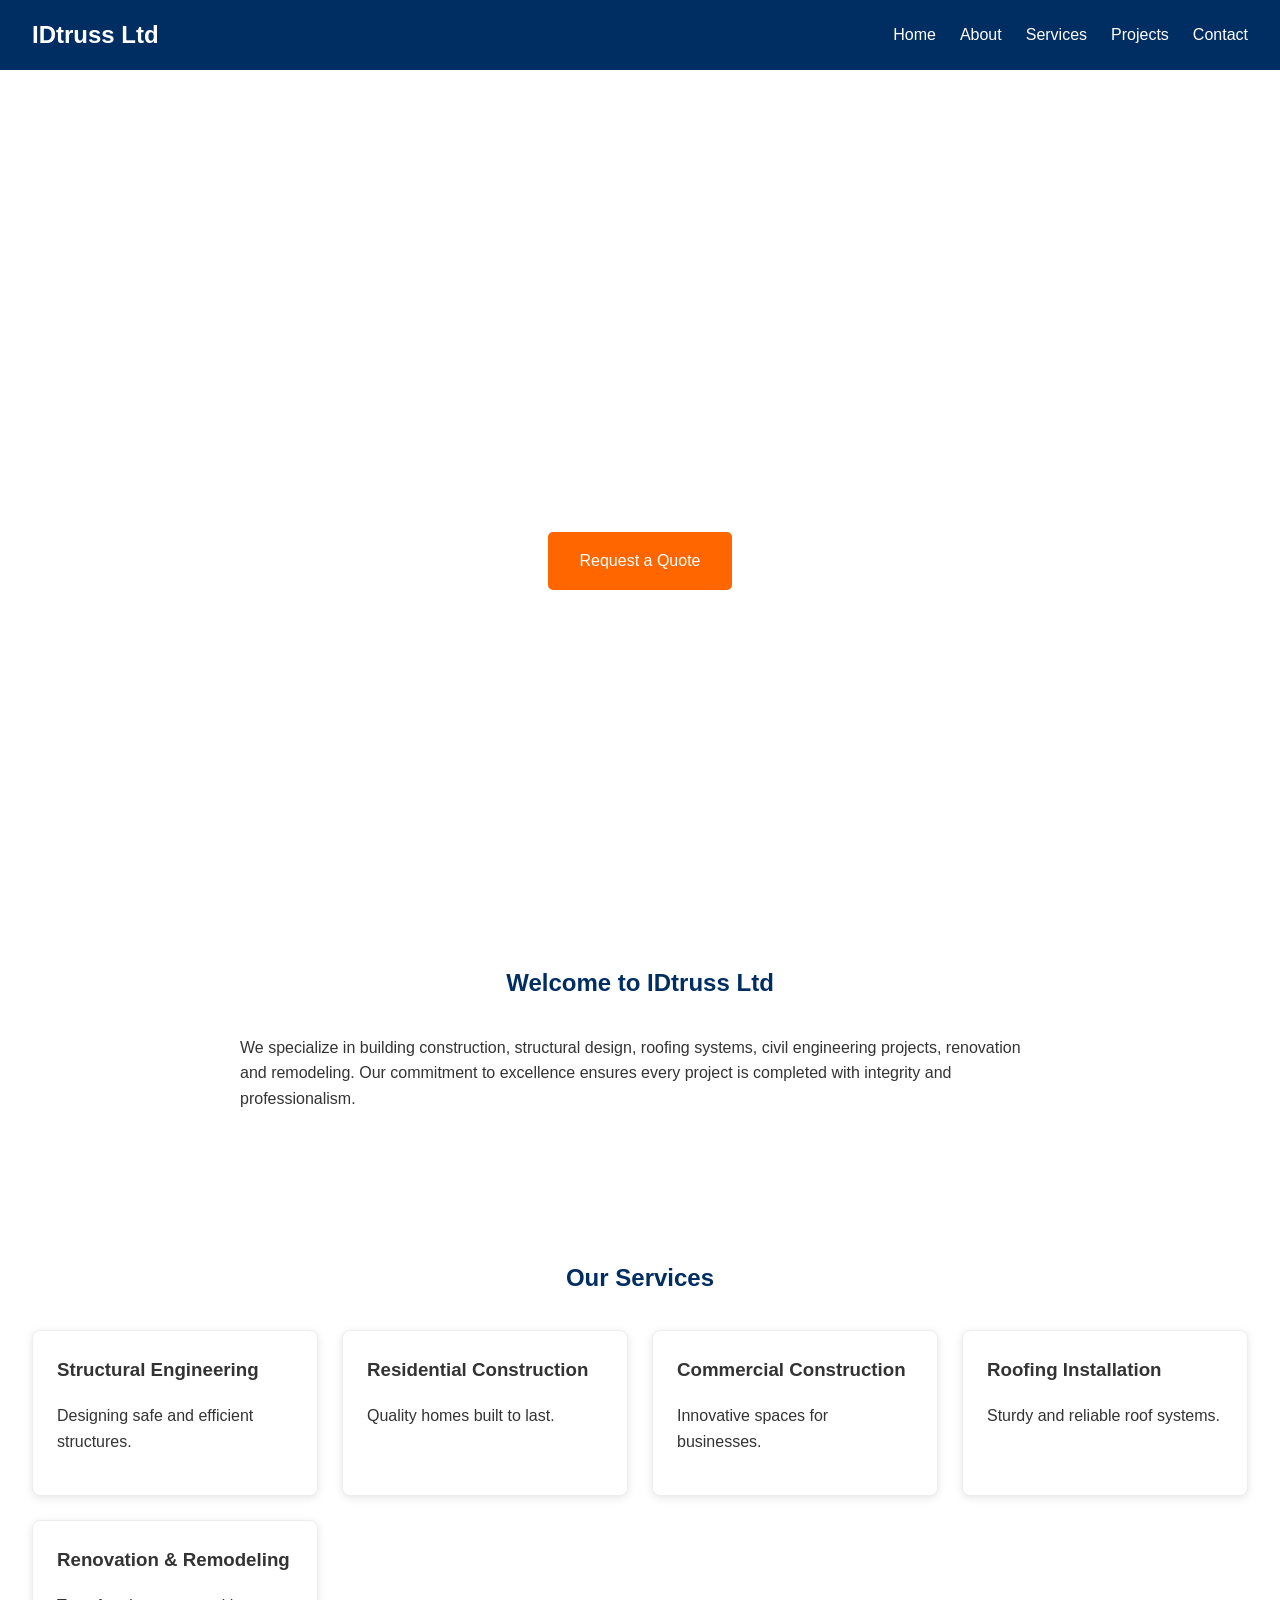
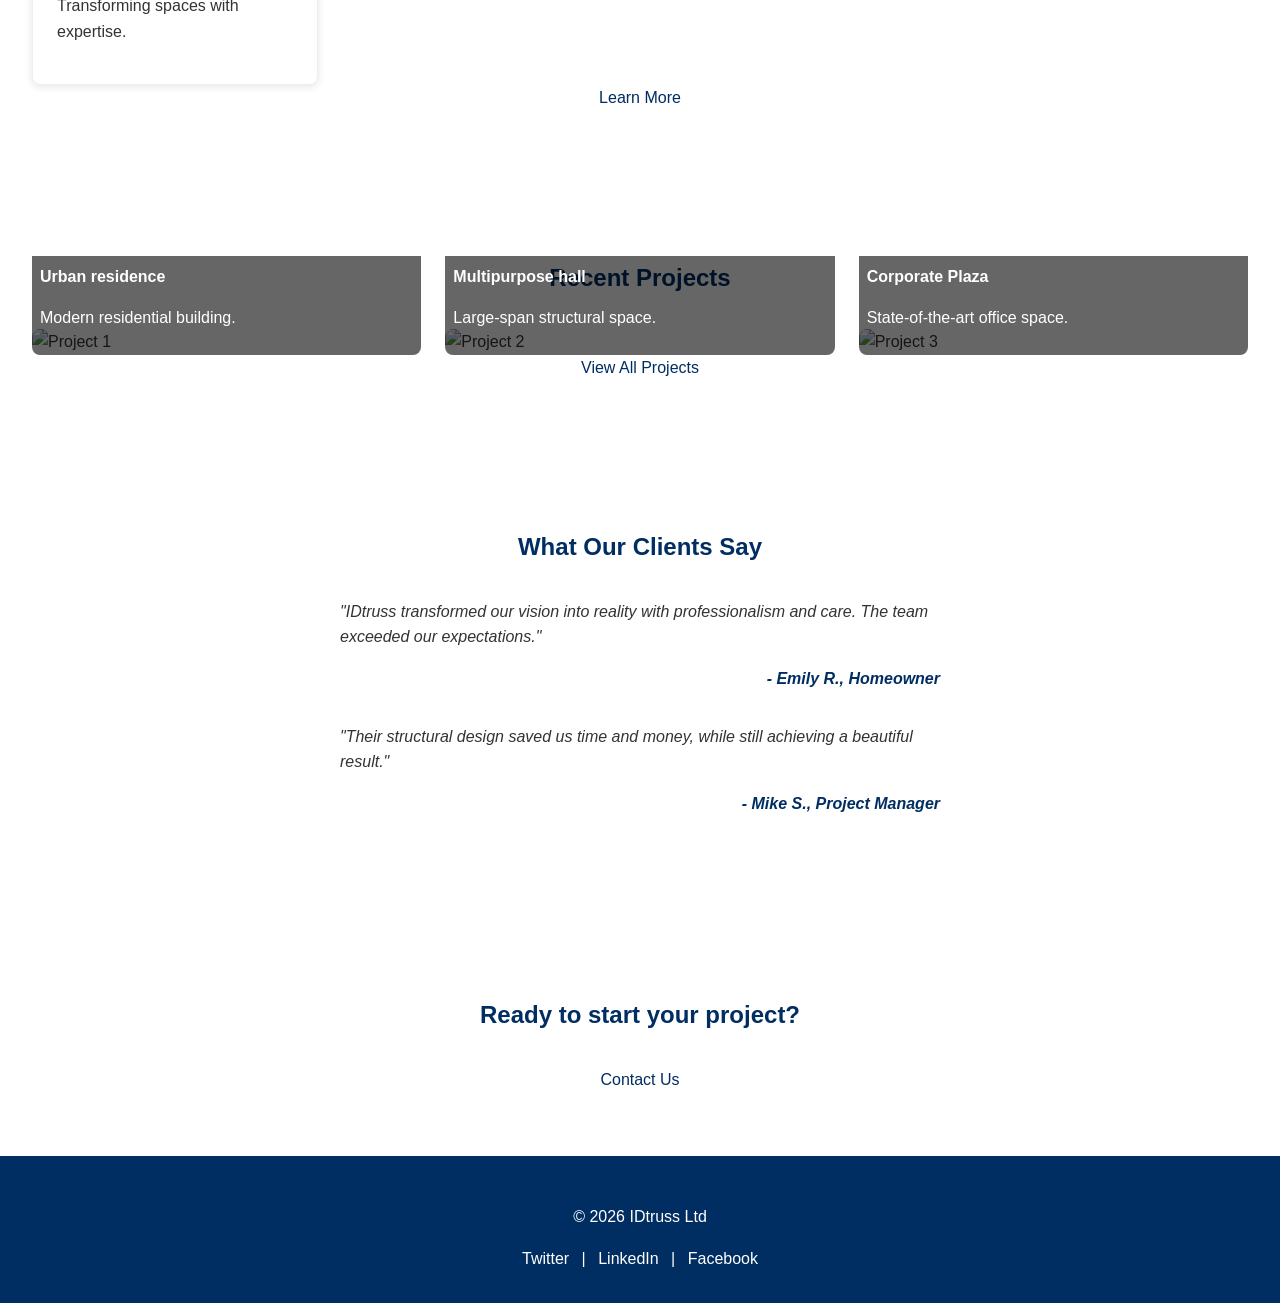
==== index.html @ 3cd074f8 "Add files via upload" ====
<!DOCTYPE html>
<html lang="en">
<head>
  <meta charset="UTF-8">
  <meta name="viewport" content="width=device-width, initial-scale=1.0">
  <title>IDtruss Ltd</title>
  <link rel="stylesheet" href="style.css">
</head>
<body>
  <header class="navbar">
    <div class="logo">IDtruss Ltd</div>
    <nav class="nav-links">
      <a href="index.html">Home</a>
      <a href="about.html">About</a>
      <a href="services.html">Services</a>
      <a href="projects.html">Projects</a>
      <a href="contact.html">Contact</a>
    </nav>
    <div class="nav-toggle">&#9776;</div>
  </header>

  <section class="hero">
    <div class="hero-content">
      <h1>Building the Future with Strength and Precision</h1>
      <p>At IDtruss Ltd, we deliver world-class construction and engineering solutions.</p>
      <a href="contact.html" class="btn">Request a Quote</a>
    </div>
  </section>

  <section class="intro">
    <h2>Welcome to IDtruss Ltd</h2>
    <p>We specialize in building construction, structural design, roofing systems, civil engineering projects, renovation and remodeling. Our commitment to excellence ensures every project is completed with integrity and professionalism.</p>
  </section>

  <section class="services-preview">
    <h2>Our Services</h2>
    <div class="cards">
      <div class="card">
        <h3>Structural Engineering</h3>
        <p>Designing safe and efficient structures.</p>
      </div>
      <div class="card">
        <h3>Residential Construction</h3>
        <p>Quality homes built to last.</p>
      </div>
      <div class="card">
        <h3>Commercial Construction</h3>
        <p>Innovative spaces for businesses.</p>
      </div>
      <div class="card">
        <h3>Roofing Installation</h3>
        <p>Sturdy and reliable roof systems.</p>
      </div>
      <div class="card">
        <h3>Renovation & Remodeling</h3>
        <p>Transforming spaces with expertise.</p>
      </div>
    </div>
    <div class="text-center">
      <a href="services.html" class="btn">Learn More</a>
    </div>
  </section>

  <section class="projects-preview">
    <h2>Recent Projects</h2>
    <div class="project-grid">
      <div class="project-item">
        <img src="IMG_3360.JPG" alt="Project 1">
        <div class="overlay">
          <strong>Urban residence</strong>
          <p>Modern residential building.</p>
        </div>
      </div>
      <div class="project-item">
        <img src="IMG_1916.jpg" alt="Project 2">
        <div class="overlay">
          <strong>Multipurpose hall</strong>
          <p>Large-span structural space.</p>
        </div>
      </div>
      <div class="project-item">
        <img src="IMG_5732.jpg" alt="Project 3">
        <div class="overlay">
          <strong>Corporate Plaza</strong>
          <p>State-of-the-art office space.</p>
        </div>
      </div>
    </div>
    <div class="text-center">
      <a href="projects.html" class="btn">View All Projects</a>
    </div>
  </section>

  <section class="testimonials">
    <h2>What Our Clients Say</h2>
    <div class="testimonial">
      <p>"IDtruss transformed our vision into reality with professionalism and care. The team exceeded our expectations."</p>
      <span>- Emily R., Homeowner</span>
    </div>
    <div class="testimonial">
      <p>"Their structural design saved us time and money, while still achieving a beautiful result."</p>
      <span>- Mike S., Project Manager</span>
    </div>
  </section>

  <section class="contact-cta">
    <h2>Ready to start your project?</h2>
    <a href="contact.html" class="btn">Contact Us</a>
  </section>

  <footer class="footer">
    <div class="footer-content">
      <p>&copy; 2026 IDtruss Ltd</p>
      <div class="social">
        <a href="#">Twitter</a> |
        <a href="#">LinkedIn</a> |
        <a href="#">Facebook</a>
      </div>
    </div>
  </footer>

  <script src="script.js"></script>
</body>
</html>
---- style.css ----
/* global colors and typography */
:root {
  --primary: #002d62; /* dark blue */
  --accent: #ff6600; /* orange */
  --light: #ffffff;
  --dark-text: #333;
}

* {
  box-sizing: border-box;
}

body {
  margin: 0;
  padding: 0;
  font-family: 'Segoe UI', Tahoma, Geneva, Verdana, sans-serif;
  color: var(--dark-text);
  background-color: var(--light);
  line-height: 1.6;
}

a {
  color: var(--primary);
  text-decoration: none;
}
a:hover {
  text-decoration: underline;
}

/* navbar */
header.navbar {
  display: flex;
  justify-content: space-between;
  align-items: center;
  padding: 1rem 2rem;
  background-color: var(--primary);
  color: var(--light);
  position: sticky;
  top: 0;
  z-index: 1000;
}

header .logo {
  font-size: 1.5rem;
  font-weight: bold;
}

.nav-links {
  display: flex;
  gap: 1.5rem;
}

.nav-links a {
  color: var(--light);
  font-weight: 500;
}

.nav-toggle {
  display: none;
  font-size: 1.5rem;
  cursor: pointer;
}

/* hero section */
.hero {
  height: 90vh;
  background: url('IMG_1922.jpg') center/cover no-repeat;
  display: flex;
  align-items: center;
  justify-content: center;
  text-align: center;
  color: var(--light);
  padding: 0 1rem;
}

.hero-content h1 {
  font-size: 2.5rem;
  margin-bottom: 1rem;
}

.hero-content p {
  font-size: 1.2rem;
  margin-bottom: 1.5rem;
}

.hero .btn {
  padding: 1rem 2rem;
  background-color: var(--accent);
  color: var(--light);
  border-radius: 5px;
  transition: background 0.3s ease;
}

.hero .btn:hover {
  background-color: #e65a00; /* slightly darker orange */
}

/* sections */
section {
  padding: 4rem 2rem;
}

section h2 {
  text-align: center;
  margin-bottom: 2rem;
  color: var(--primary);
}

/* intro */
.intro p {
  max-width: 800px;
  margin: 0 auto;
}

/* services preview */
.cards {
  display: grid;
  grid-template-columns: repeat(auto-fit, minmax(240px, 1fr));
  gap: 1.5rem;
}

.cards .card {
  background: var(--light);
  border: 1px solid #eee;
  border-radius: 8px;
  padding: 1.5rem;
  box-shadow: 0 2px 8px rgba(0,0,0,0.1);
}

.cards .card h3 {
  margin-top: 0;
}

/* projects preview */
.project-grid {
  display: grid;
  grid-template-columns: repeat(auto-fit, minmax(240px, 1fr));
  gap: 1.5rem;
}

.project-item {
  position: relative;
}

.project-item img {
  width: 100%;
  border-radius: 8px;
}

.project-item .overlay {
  position: absolute;
  bottom: 0;
  left: 0;
  width: 100%;
  background: rgba(0,0,0,0.6);
  color: var(--light);
  padding: 0.5rem;
  border-radius: 0 0 8px 8px;
}

/* testimonials */
.testimonial {
  max-width: 600px;
  margin: 0 auto 2rem;
  font-style: italic;
}

.testimonial span {
  display: block;
  text-align: right;
  margin-top: 0.5rem;
  font-weight: bold;
  color: var(--primary);
}

/* contact CTA */
.contact-cta {
  text-align: center;
}

/* footer */
.footer {
  background-color: var(--primary);
  color: var(--light);
  text-align: center;
  padding: 2rem 1rem;
}

.footer .social a {
  color: var(--light);
  margin: 0 0.5rem;
}

/* responsive */
@media (max-width: 768px) {
  .nav-links {
    display: none;
    flex-direction: column;
    background-color: var(--primary);
    position: absolute;
    top: 100%;
    right: 0;
    width: 200px;
    padding: 1rem;
  }

  .nav-links.active {
    display: flex;
  }

  .nav-toggle {
    display: block;
  }
}

/* contact page styles */
.contact-form {
  max-width: 800px;
  margin: 0 auto;
}

.contact-form form {
  display: flex;
  flex-direction: column;
  gap: 1rem;
}

.contact-form input,
.contact-form textarea {
  padding: 0.75rem;
  border: 1px solid #ccc;
  border-radius: 4px;
  width: 100%;
}

.contact-info {
  max-width: 600px;
  margin: 2rem auto;
  text-align: center;
}

.map {
  max-width: 800px;
  margin: 2rem auto;
}
/* utility button */
.btn {
  display: inline-block;
  text-decoration: none;
}

.text-center {
  text-align: center;
}
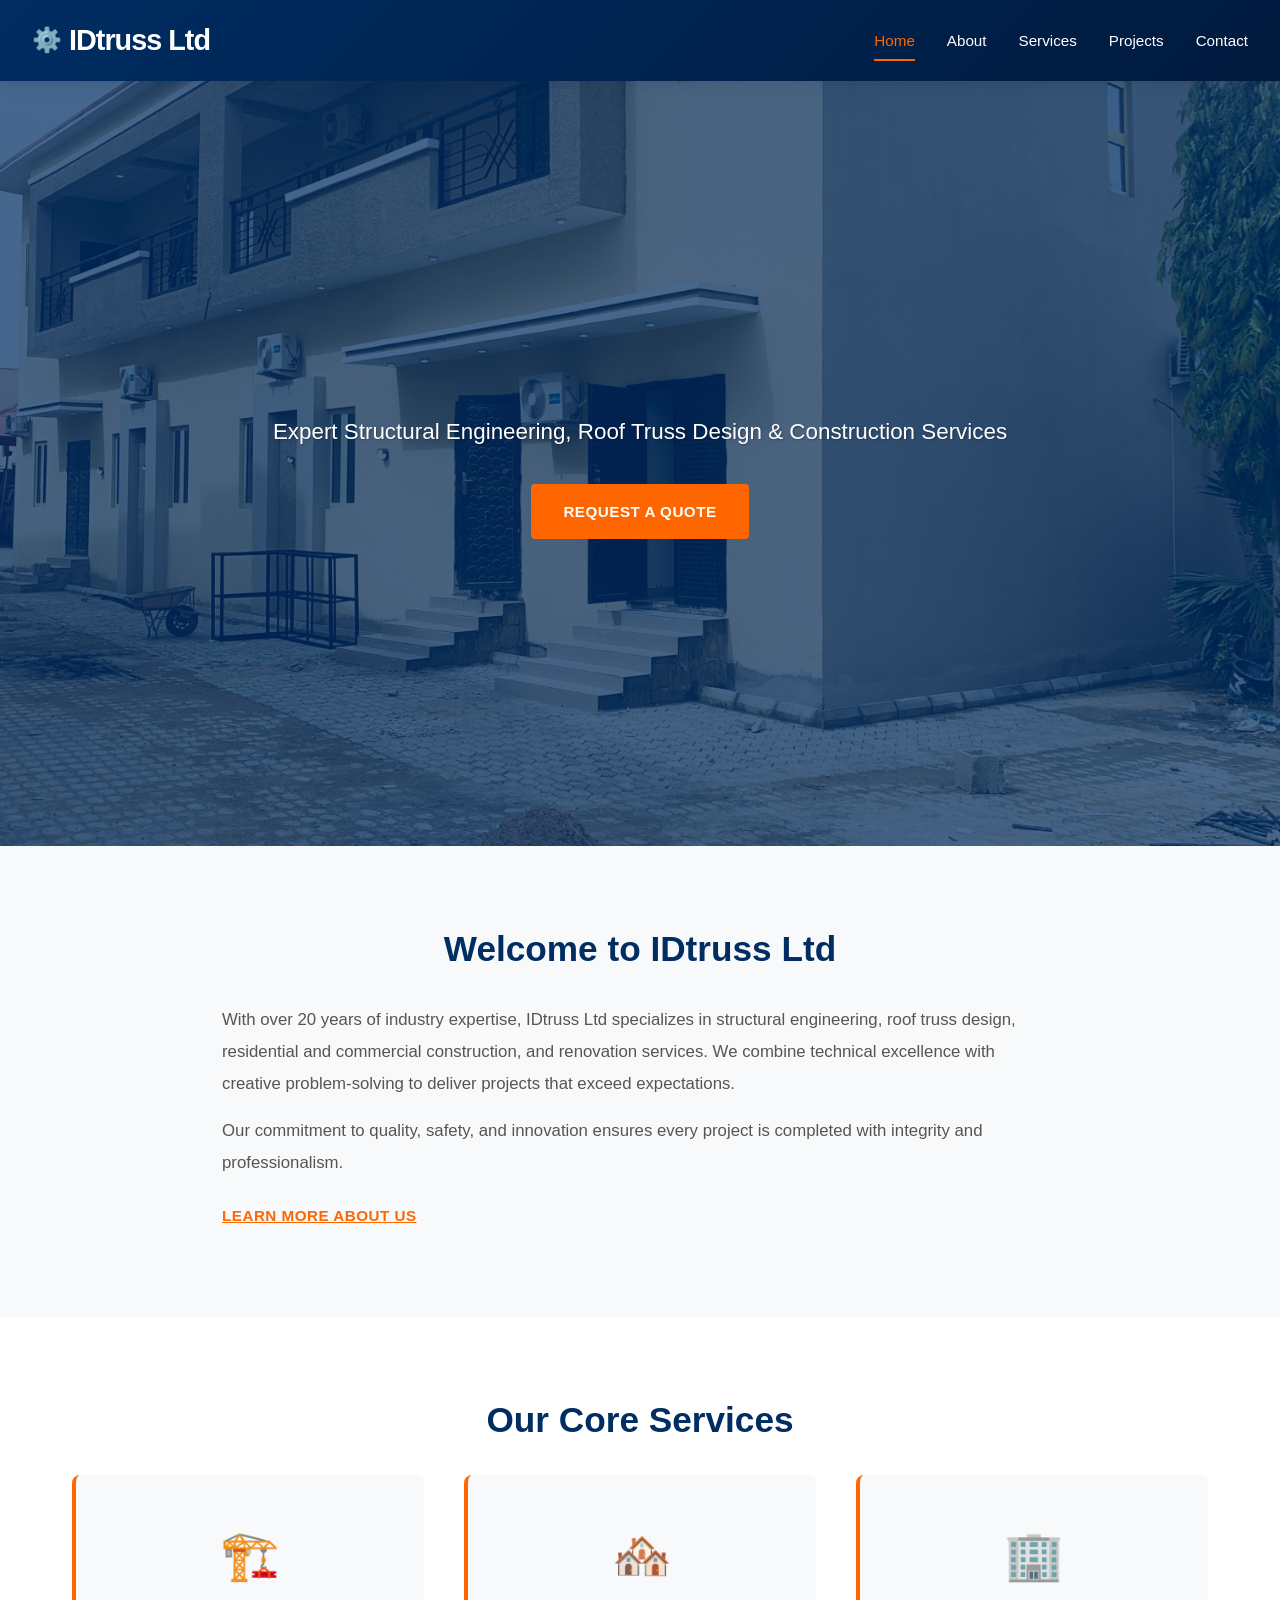
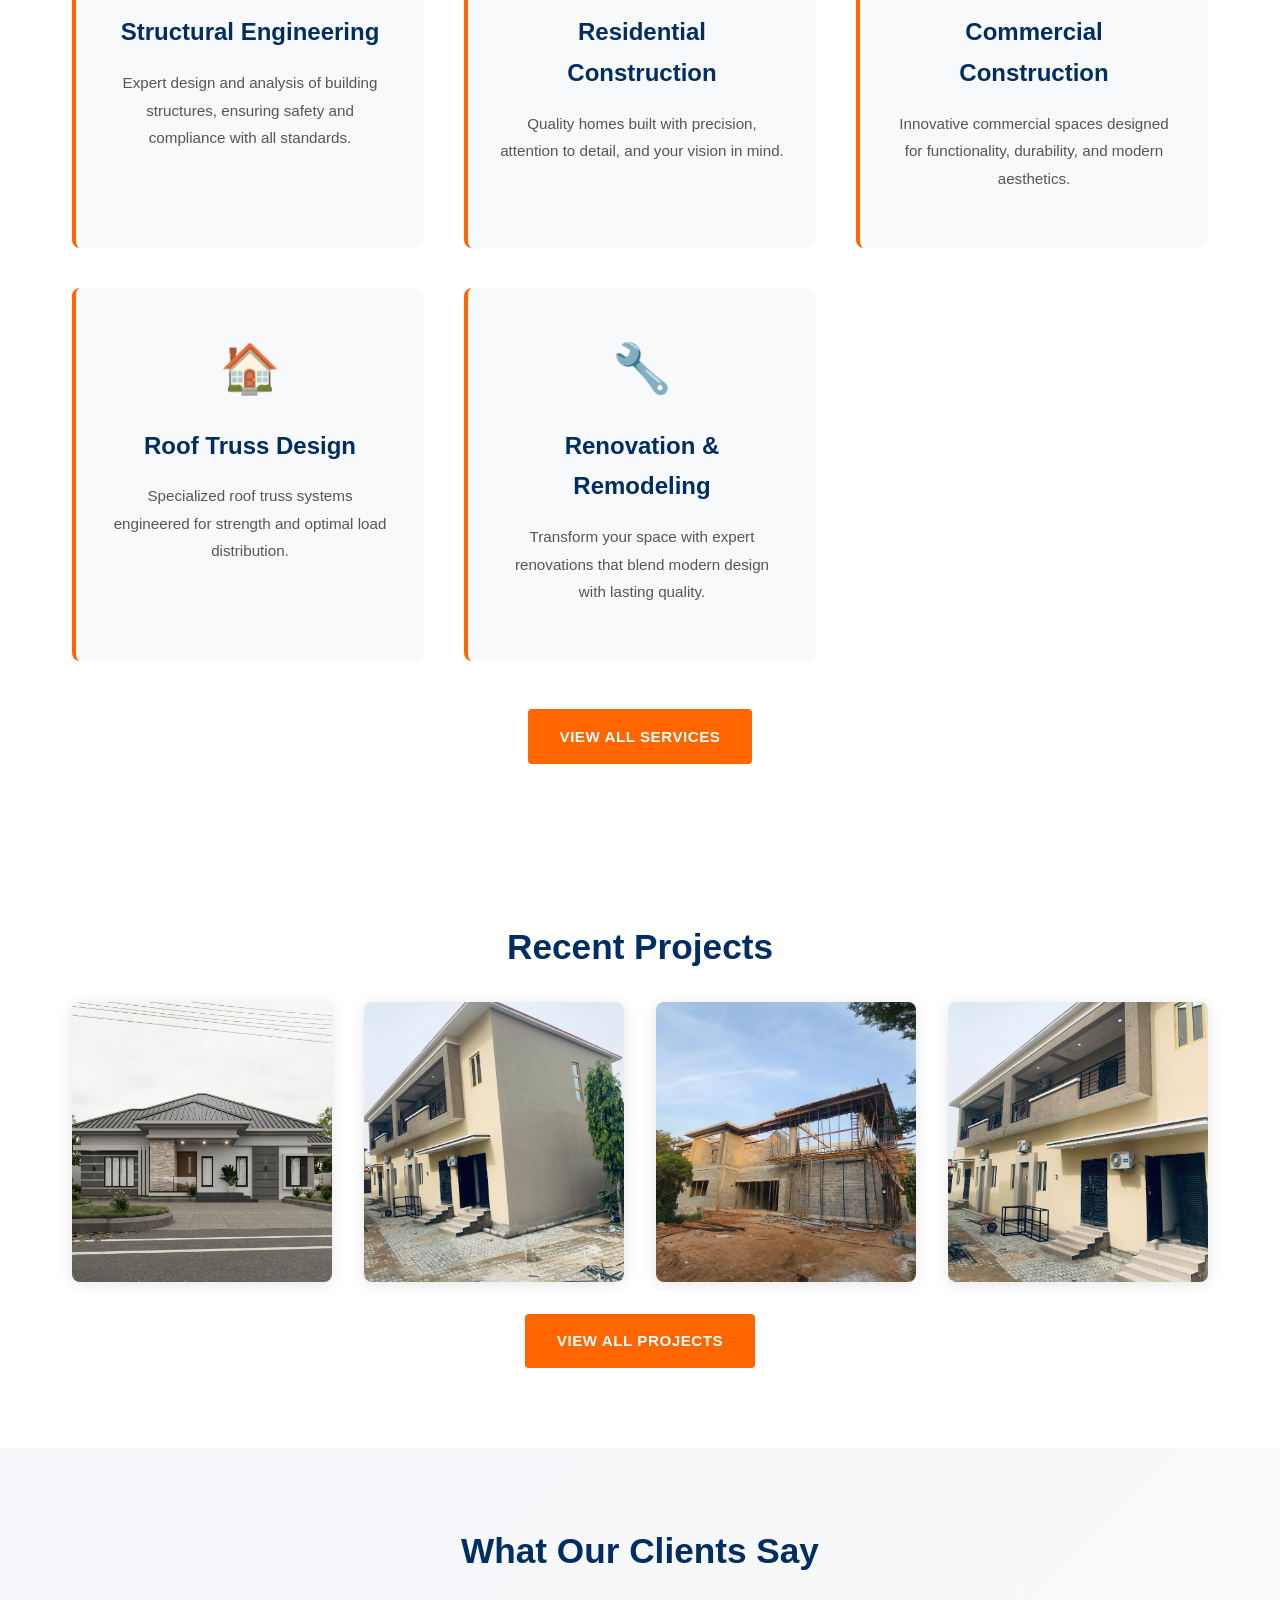
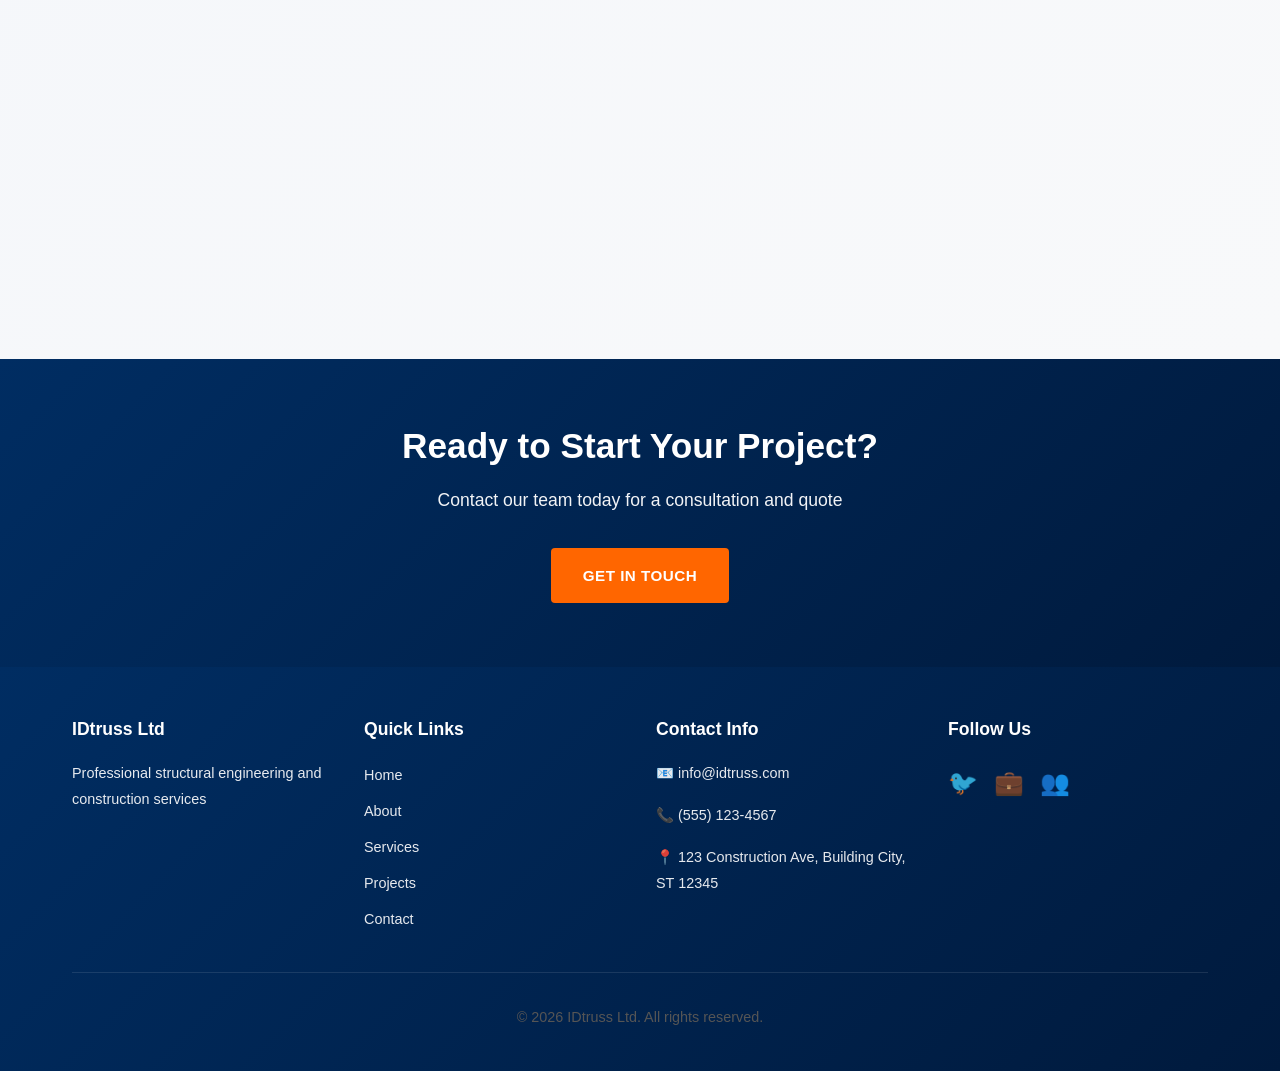
==== commit 6ab9bb5e: "Add files via upload" ====
--- a/index.html
+++ b/index.html
@@ -3,118 +3,196 @@
 <head>
   <meta charset="UTF-8">
   <meta name="viewport" content="width=device-width, initial-scale=1.0">
-  <title>IDtruss Ltd</title>
+  <meta name="description" content="IDtruss Ltd - Professional structural engineering, roof truss design, and construction services for residential and commercial projects.">
+  <meta name="keywords" content="structural engineering, roof truss design, construction, residential, commercial, renovation">
+  <meta name="author" content="IDtruss Ltd">
+  <meta property="og:title" content="IDtruss Ltd - Construction & Structural Engineering">
+  <meta property="og:description" content="Expert structural engineering and construction services for residential and commercial projects.">
+  <meta property="og:type" content="website">
+  <title>IDtruss Ltd | Structural Engineering & Construction Services</title>
   <link rel="stylesheet" href="style.css">
 </head>
 <body>
   <header class="navbar">
-    <div class="logo">IDtruss Ltd</div>
+    <div class="logo">
+      <span class="logo-icon">⚙️</span> IDtruss Ltd
+    </div>
     <nav class="nav-links">
-      <a href="index.html">Home</a>
+      <a href="index.html" class="active">Home</a>
       <a href="about.html">About</a>
       <a href="services.html">Services</a>
       <a href="projects.html">Projects</a>
       <a href="contact.html">Contact</a>
     </nav>
-    <div class="nav-toggle">&#9776;</div>
+    <div class="nav-toggle">☰</div>
   </header>
 
   <section class="hero">
+    <div class="hero-overlay"></div>
     <div class="hero-content">
-      <h1>Building the Future with Strength and Precision</h1>
-      <p>At IDtruss Ltd, we deliver world-class construction and engineering solutions.</p>
-      <a href="contact.html" class="btn">Request a Quote</a>
+      <h1>Building Strong Foundations for the Future</h1>
+      <p>Expert Structural Engineering, Roof Truss Design & Construction Services</p>
+      <a href="contact.html" class="btn btn-primary">Request a Quote</a>
     </div>
   </section>
 
   <section class="intro">
-    <h2>Welcome to IDtruss Ltd</h2>
-    <p>We specialize in building construction, structural design, roofing systems, civil engineering projects, renovation and remodeling. Our commitment to excellence ensures every project is completed with integrity and professionalism.</p>
+    <div class="container">
+      <div class="intro-content">
+        <h2>Welcome to IDtruss Ltd</h2>
+        <p>With over 20 years of industry expertise, IDtruss Ltd specializes in structural engineering, roof truss design, residential and commercial construction, and renovation services. We combine technical excellence with creative problem-solving to deliver projects that exceed expectations.</p>
+        <p>Our commitment to quality, safety, and innovation ensures every project is completed with integrity and professionalism.</p>
+        <a href="about.html" class="btn btn-secondary">Learn More About Us</a>
+      </div>
+    </div>
   </section>
 
   <section class="services-preview">
-    <h2>Our Services</h2>
-    <div class="cards">
-      <div class="card">
-        <h3>Structural Engineering</h3>
-        <p>Designing safe and efficient structures.</p>
-      </div>
-      <div class="card">
-        <h3>Residential Construction</h3>
-        <p>Quality homes built to last.</p>
-      </div>
-      <div class="card">
-        <h3>Commercial Construction</h3>
-        <p>Innovative spaces for businesses.</p>
-      </div>
-      <div class="card">
-        <h3>Roofing Installation</h3>
-        <p>Sturdy and reliable roof systems.</p>
-      </div>
-      <div class="card">
-        <h3>Renovation & Remodeling</h3>
-        <p>Transforming spaces with expertise.</p>
-      </div>
-    </div>
-    <div class="text-center">
-      <a href="services.html" class="btn">Learn More</a>
+    <div class="container">
+      <h2>Our Core Services</h2>
+      <div class="services-grid">
+        <div class="service-card">
+          <div class="service-icon">🏗️</div>
+          <h3>Structural Engineering</h3>
+          <p>Expert design and analysis of building structures, ensuring safety and compliance with all standards.</p>
+        </div>
+        <div class="service-card">
+          <div class="service-icon">🏘️</div>
+          <h3>Residential Construction</h3>
+          <p>Quality homes built with precision, attention to detail, and your vision in mind.</p>
+        </div>
+        <div class="service-card">
+          <div class="service-icon">🏢</div>
+          <h3>Commercial Construction</h3>
+          <p>Innovative commercial spaces designed for functionality, durability, and modern aesthetics.</p>
+        </div>
+        <div class="service-card">
+          <div class="service-icon">🏠</div>
+          <h3>Roof Truss Design</h3>
+          <p>Specialized roof truss systems engineered for strength and optimal load distribution.</p>
+        </div>
+        <div class="service-card">
+          <div class="service-icon">🔧</div>
+          <h3>Renovation & Remodeling</h3>
+          <p>Transform your space with expert renovations that blend modern design with lasting quality.</p>
+        </div>
+      </div>
+      <div class="text-center">
+        <a href="services.html" class="btn btn-primary">View All Services</a>
+      </div>
     </div>
   </section>
 
   <section class="projects-preview">
-    <h2>Recent Projects</h2>
-    <div class="project-grid">
-      <div class="project-item">
-        <img src="IMG_3360.JPG" alt="Project 1">
-        <div class="overlay">
-          <strong>Urban residence</strong>
-          <p>Modern residential building.</p>
-        </div>
-      </div>
-      <div class="project-item">
-        <img src="IMG_1916.jpg" alt="Project 2">
-        <div class="overlay">
-          <strong>Multipurpose hall</strong>
-          <p>Large-span structural space.</p>
-        </div>
-      </div>
-      <div class="project-item">
-        <img src="IMG_5732.jpg" alt="Project 3">
-        <div class="overlay">
-          <strong>Corporate Plaza</strong>
-          <p>State-of-the-art office space.</p>
-        </div>
-      </div>
-    </div>
-    <div class="text-center">
-      <a href="projects.html" class="btn">View All Projects</a>
+    <div class="container">
+      <h2>Recent Projects</h2>
+      <div class="project-grid">
+        <div class="project-item">
+          <img src="IMG_3360.JPG" alt="Urban Residential Construction Project">
+          <div class="project-overlay">
+            <h4>Urban Residence</h4>
+            <p>Modern residential building with sustainable design</p>
+          </div>
+        </div>
+        <div class="project-item">
+          <img src="IMG_1916.jpg" alt="Multipurpose Hall Structural Design">
+          <div class="project-overlay">
+            <h4>Multipurpose Hall</h4>
+            <p>Large-span structural space with advanced engineering</p>
+          </div>
+        </div>
+        <div class="project-item">
+          <img src="IMG_5732.jpg" alt="Corporate Plaza Commercial Construction">
+          <div class="project-overlay">
+            <h4>Corporate Plaza</h4>
+            <p>State-of-the-art office space for modern businesses</p>
+          </div>
+        </div>
+        <div class="project-item">
+          <img src="IMG_1917.jpg" alt="Residential Renovation Project">
+          <div class="project-overlay">
+            <h4>Home Renovation</h4>
+            <p>Complete renovation transforming a traditional home</p>
+          </div>
+        </div>
+      </div>
+      <div class="text-center">
+        <a href="projects.html" class="btn btn-primary">View All Projects</a>
+      </div>
     </div>
   </section>
 
   <section class="testimonials">
-    <h2>What Our Clients Say</h2>
-    <div class="testimonial">
-      <p>"IDtruss transformed our vision into reality with professionalism and care. The team exceeded our expectations."</p>
-      <span>- Emily R., Homeowner</span>
-    </div>
-    <div class="testimonial">
-      <p>"Their structural design saved us time and money, while still achieving a beautiful result."</p>
-      <span>- Mike S., Project Manager</span>
+    <div class="container">
+      <h2>What Our Clients Say</h2>
+      <div class="testimonials-grid">
+        <div class="testimonial-card">
+          <p>"IDtruss transformed our vision into reality with professionalism and care. The team exceeded our expectations on every front."</p>
+          <div class="testimonial-author">
+            <strong>Emily R.</strong>
+            <span>Homeowner</span>
+          </div>
+        </div>
+        <div class="testimonial-card">
+          <p>"Their structural design expertise saved us significant time and money, while achieving a beautiful and functional result."</p>
+          <div class="testimonial-author">
+            <strong>Mike S.</strong>
+            <span>Project Manager</span>
+          </div>
+        </div>
+        <div class="testimonial-card">
+          <p>"Outstanding craftsmanship and attention to detail. IDtruss Ltd delivered exactly what we envisioned and more."</p>
+          <div class="testimonial-author">
+            <strong>Sarah J.</strong>
+            <span>Commercial Developer</span>
+          </div>
+        </div>
+      </div>
     </div>
   </section>
 
   <section class="contact-cta">
-    <h2>Ready to start your project?</h2>
-    <a href="contact.html" class="btn">Contact Us</a>
+    <div class="container">
+      <h2>Ready to Start Your Project?</h2>
+      <p>Contact our team today for a consultation and quote</p>
+      <a href="contact.html" class="btn btn-primary">Get in Touch</a>
+    </div>
   </section>
 
   <footer class="footer">
-    <div class="footer-content">
-      <p>&copy; 2026 IDtruss Ltd</p>
-      <div class="social">
-        <a href="#">Twitter</a> |
-        <a href="#">LinkedIn</a> |
-        <a href="#">Facebook</a>
+    <div class="container">
+      <div class="footer-content">
+        <div class="footer-section">
+          <h4>IDtruss Ltd</h4>
+          <p>Professional structural engineering and construction services</p>
+        </div>
+        <div class="footer-section">
+          <h4>Quick Links</h4>
+          <ul>
+            <li><a href="index.html">Home</a></li>
+            <li><a href="about.html">About</a></li>
+            <li><a href="services.html">Services</a></li>
+            <li><a href="projects.html">Projects</a></li>
+            <li><a href="contact.html">Contact</a></li>
+          </ul>
+        </div>
+        <div class="footer-section">
+          <h4>Contact Info</h4>
+          <p>📧 info@idtruss.com</p>
+          <p>📞 (555) 123-4567</p>
+          <p>📍 123 Construction Ave, Building City, ST 12345</p>
+        </div>
+        <div class="footer-section">
+          <h4>Follow Us</h4>
+          <div class="social-links">
+            <a href="#" title="Twitter">🐦</a>
+            <a href="#" title="LinkedIn">💼</a>
+            <a href="#" title="Facebook">👥</a>
+          </div>
+        </div>
+      </div>
+      <div class="footer-bottom">
+        <p>&copy; 2026 IDtruss Ltd. All rights reserved.</p>
       </div>
     </div>
   </footer>
--- a/style.css
+++ b/style.css
@@ -1,254 +1,1600 @@
-/* global colors and typography */
+/* ============================================
+   IDtruss Ltd - Professional Construction Website
+   Color Palette: Dark Blue #002d62, White, Orange #ff6600
+   ============================================ */
+
+/* Global Variables */
 :root {
-  --primary: #002d62; /* dark blue */
-  --accent: #ff6600; /* orange */
+  --primary: #002d62;        /* Dark Blue */
+  --primary-dark: #001a3d;   /* Darker Blue */
+  --accent: #ff6600;         /* Orange */
+  --accent-dark: #e65a00;    /* Darker Orange */
   --light: #ffffff;
-  --dark-text: #333;
-}
+  --light-gray: #f8f9fa;
+  --medium-gray: #e9ecef;
+  --dark-text: #1a1a1a;
+  --secondary-text: #555555;
+  --border-color: #ddd;
+  --shadow: 0 2px 15px rgba(0, 0, 0, 0.1);
+  --shadow-lg: 0 10px 40px rgba(0, 0, 0, 0.15);
+  --transition: all 0.3s ease;
+}
+
+/* ============================================
+   RESET & BASE STYLES
+   ============================================ */
 
 * {
   box-sizing: border-box;
-}
-
-body {
   margin: 0;
   padding: 0;
-  font-family: 'Segoe UI', Tahoma, Geneva, Verdana, sans-serif;
+}
+
+html {
+  scroll-behavior: smooth;
+}
+
+body {
+  font-family: 'Segoe UI', -apple-system, BlinkMacSystemFont, 'Helvetica Neue', sans-serif;
   color: var(--dark-text);
   background-color: var(--light);
-  line-height: 1.6;
+  line-height: 1.7;
+  font-size: 16px;
+}
+
+/* Typography */
+h1 {
+  font-size: 3rem;
+  font-weight: 700;
+  line-height: 1.2;
+  margin-bottom: 1.5rem;
+  color: var(--primary);
+}
+
+h2 {
+  font-size: 2.2rem;
+  font-weight: 700;
+  line-height: 1.3;
+  margin-bottom: 2rem;
+  color: var(--primary);
+  text-align: center;
+}
+
+h3 {
+  font-size: 1.5rem;
+  font-weight: 600;
+  margin-bottom: 1rem;
+  color: var(--primary);
+}
+
+h4 {
+  font-size: 1.1rem;
+  font-weight: 600;
+  margin-bottom: 0.75rem;
+  color: var(--primary);
+}
+
+p {
+  margin-bottom: 1rem;
+  color: var(--secondary-text);
+  line-height: 1.8;
 }
 
 a {
-  color: var(--primary);
+  color: var(--accent);
   text-decoration: none;
-}
+  transition: var(--transition);
+}
+
 a:hover {
-  text-decoration: underline;
-}
-
-/* navbar */
+  color: var(--accent-dark);
+}
+
+img {
+  max-width: 100%;
+  height: auto;
+  display: block;
+}
+
+/* Container */
+.container {
+  max-width: 1200px;
+  margin: 0 auto;
+  padding: 0 2rem;
+  width: 100%;
+}
+
+/* ============================================
+   HEADER & NAVIGATION
+   ============================================ */
+
 header.navbar {
   display: flex;
   justify-content: space-between;
   align-items: center;
   padding: 1rem 2rem;
-  background-color: var(--primary);
+  background: linear-gradient(135deg, var(--primary) 0%, var(--primary-dark) 100%);
   color: var(--light);
   position: sticky;
   top: 0;
   z-index: 1000;
+  box-shadow: var(--shadow);
 }
 
 header .logo {
+  font-size: 1.8rem;
+  font-weight: 800;
+  letter-spacing: -1px;
+  display: flex;
+  align-items: center;
+  gap: 0.5rem;
+  color: var(--light);
+}
+
+.logo-icon {
   font-size: 1.5rem;
-  font-weight: bold;
-}
-
+}
+
+/* Navigation Links */
 .nav-links {
   display: flex;
-  gap: 1.5rem;
+  gap: 2rem;
+  align-items: center;
+  list-style: none;
 }
 
 .nav-links a {
   color: var(--light);
   font-weight: 500;
-}
-
+  font-size: 0.95rem;
+  position: relative;
+  padding: 0.5rem 0;
+  transition: color 0.3s ease;
+}
+
+.nav-links a:hover,
+.nav-links a.active {
+  color: var(--accent);
+}
+
+.nav-links a::after {
+  content: '';
+  position: absolute;
+  bottom: 0;
+  left: 0;
+  width: 0;
+  height: 2px;
+  background-color: var(--accent);
+  transition: width 0.3s ease;
+}
+
+.nav-links a:hover::after,
+.nav-links a.active::after {
+  width: 100%;
+}
+
+/* Mobile Menu Toggle */
 .nav-toggle {
   display: none;
+  background: none;
+  border: none;
+  color: var(--light);
   font-size: 1.5rem;
   cursor: pointer;
-}
-
-/* hero section */
+  padding: 0.5rem;
+  transition: var(--transition);
+}
+
+.nav-toggle:hover {
+  color: var(--accent);
+}
+
+/* ============================================
+   HERO SECTION
+   ============================================ */
+
 .hero {
-  height: 90vh;
-  background: url('IMG_1922.jpg') center/cover no-repeat;
+  height: 85vh;
+  background: linear-gradient(rgba(0, 45, 98, 0.7), rgba(0, 45, 98, 0.7)), 
+              url('IMG_1922.jpg') center/cover no-repeat fixed;
   display: flex;
   align-items: center;
   justify-content: center;
   text-align: center;
   color: var(--light);
-  padding: 0 1rem;
+  padding: 2rem;
+  position: relative;
+  overflow: hidden;
+}
+
+.hero-overlay {
+  position: absolute;
+  top: 0;
+  left: 0;
+  width: 100%;
+  height: 100%;
+  background: linear-gradient(135deg, rgba(0, 45, 98, 0.75), rgba(255, 102, 0, 0.2));
+  z-index: -1;
+}
+
+.hero-content {
+  max-width: 800px;
+  z-index: 1;
+  animation: slideInUp 1s ease;
 }
 
 .hero-content h1 {
+  font-size: 3.5rem;
+  color: var(--light);
+  margin-bottom: 1.5rem;
+  text-shadow: 2px 2px 4px rgba(0, 0, 0, 0.3);
+}
+
+.hero-content p {
+  font-size: 1.4rem;
+  margin-bottom: 2rem;
+  color: var(--light);
+  text-shadow: 1px 1px 2px rgba(0, 0, 0, 0.3);
+}
+
+@keyframes slideInUp {
+  from {
+    opacity: 0;
+    transform: translateY(30px);
+  }
+  to {
+    opacity: 1;
+    transform: translateY(0);
+  }
+}
+
+/* ============================================
+   BUTTONS
+   ============================================ */
+
+.btn,
+button {
+  padding: 0.9rem 2rem;
+  border-radius: 4px;
+  font-size: 0.95rem;
+  font-weight: 600;
+  text-transform: uppercase;
+  letter-spacing: 0.5px;
+  cursor: pointer;
+  border: none;
+  transition: var(--transition);
+  display: inline-block;
+  text-decoration: none;
+  text-align: center;
+}
+
+.btn-primary {
+  background-color: var(--accent);
+  color: var(--light);
+}
+
+.btn-primary:hover {
+  background-color: var(--accent-dark);
+  box-shadow: var(--shadow-lg);
+  transform: translateY(-2px);
+}
+
+.btn-secondary {
+  background-color: var(--primary);
+  color: var(--light);
+}
+
+.btn-secondary:hover {
+  background-color: var(--primary-dark);
+  box-shadow: var(--shadow-lg);
+}
+
+.btn-secondary {
+  color: var(--accent);
+  text-decoration: underline;
+  background: none;
+  padding: 0.5rem 0;
+}
+
+/* ============================================
+   PAGE SECTIONS
+   ============================================ */
+
+section {
+  padding: 5rem 2rem;
+}
+
+.page-header {
+  background: linear-gradient(135deg, var(--primary) 0%, var(--primary-dark) 100%);
+  color: var(--light);
+  text-align: center;
+  padding: 4rem 2rem;
+  margin-top: 0;
+}
+
+.page-header h1 {
+  color: var(--light);
+  font-size: 2.8rem;
+  margin-bottom: 0.5rem;
+}
+
+.page-header p {
+  color: rgba(255, 255, 255, 0.9);
+  font-size: 1.1rem;
+  margin: 0;
+}
+
+/* ============================================
+   ABOUT/INTRO SECTIONS
+   ============================================ */
+
+.about-intro,
+.intro {
+  background-color: var(--light-gray);
+}
+
+.about-intro .container,
+.intro .container {
+  max-width: 900px;
+}
+
+.about-intro p,
+.intro p {
+  font-size: 1.05rem;
+  color: var(--secondary-text);
+  line-height: 1.9;
+}
+
+/* Mission/Vision Grid */
+.mission-vision {
+  background: linear-gradient(135deg, #f5f7fa 0%, var(--light-gray) 100%);
+}
+
+.mission-grid {
+  display: grid;
+  grid-template-columns: repeat(auto-fit, minmax(300px, 1fr));
+  gap: 2rem;
+  margin-bottom: 2rem;
+}
+
+.mission-card {
+  background: var(--light);
+  padding: 2rem;
+  border-radius: 8px;
+  box-shadow: var(--shadow);
+  transition: var(--transition);
+}
+
+.mission-card:hover {
+  transform: translateY(-5px);
+  box-shadow: var(--shadow-lg);
+}
+
+.mission-card h3 {
+  font-size: 1.8rem;
+  margin-bottom: 1rem;
+  color: var(--primary);
+}
+
+/* ============================================
+   SERVICES SECTIONS
+   ============================================ */
+
+.services-preview,
+.services-detailed {
+  background-color: var(--light);
+}
+
+.services-grid {
+  display: grid;
+  grid-template-columns: repeat(auto-fit, minmax(280px, 1fr));
+  gap: 2.5rem;
+  margin-bottom: 3rem;
+}
+
+.service-card {
+  background: var(--light-gray);
+  padding: 2.5rem 2rem;
+  border-radius: 8px;
+  text-align: center;
+  transition: var(--transition);
+  border-left: 4px solid var(--accent);
+}
+
+.service-card:hover {
+  transform: translateY(-8px);
+  box-shadow: var(--shadow-lg);
+  background: var(--light);
+  border-left-color: var(--primary);
+}
+
+.service-icon {
+  font-size: 3rem;
+  margin-bottom: 1rem;
+  display: block;
+}
+
+.service-card h3 {
+  color: var(--primary);
+  margin-bottom: 1rem;
+}
+
+.service-card p {
+  color: var(--secondary-text);
+  font-size: 0.95rem;
+}
+
+/* Detailed Service Sections */
+.service-detail {
+  margin-bottom: 4rem;
+  background: var(--light);
+  border: 1px solid var(--medium-gray);
+  border-radius: 8px;
+  overflow: hidden;
+}
+
+.service-detail-header {
+  background: linear-gradient(135deg, var(--primary) 0%, var(--primary-dark) 100%);
+  padding: 2rem;
+  color: var(--light);
+}
+
+.service-detail-header h2 {
+  color: var(--light);
+  text-align: left;
+  margin: 0;
+  font-size: 2rem;
+}
+
+.service-detail-content {
+  display: grid;
+  grid-template-columns: 2fr 1fr;
+  gap: 2rem;
+  padding: 2.5rem;
+  align-items: center;
+}
+
+.service-detail-content ul {
+  list-style: none;
+  padding: 0;
+}
+
+.service-detail-content li {
+  padding: 0.5rem 0 0.5rem 2rem;
+  position: relative;
+  color: var(--secondary-text);
+}
+
+.service-detail-content li:before {
+  content: '✓';
+  position: absolute;
+  left: 0;
+  color: var(--accent);
+  font-weight: bold;
+}
+
+.service-image {
+  font-size: 5rem;
+  text-align: center;
+}
+
+/* Process Steps */
+.service-process {
+  background: linear-gradient(135deg, #f5f7fa 0%, var(--light-gray) 100%);
+}
+
+.process-grid {
+  display: grid;
+  grid-template-columns: repeat(auto-fit, minmax(250px, 1fr));
+  gap: 2rem;
+}
+
+.process-step {
+  text-align: center;
+  background: var(--light);
+  padding: 2rem;
+  border-radius: 8px;
+  box-shadow: var(--shadow);
+  transition: var(--transition);
+}
+
+.process-step:hover {
+  transform: translateY(-5px);
+  box-shadow: var(--shadow-lg);
+}
+
+.step-number {
+  display: inline-flex;
+  align-items: center;
+  justify-content: center;
+  width: 50px;
+  height: 50px;
+  background: linear-gradient(135deg, var(--accent) 0%, var(--accent-dark) 100%);
+  color: var(--light);
+  font-size: 1.5rem;
+  font-weight: bold;
+  border-radius: 50%;
+  margin-bottom: 1rem;
+}
+
+/* ============================================
+   EXPERIENCE STATS
+   ============================================ */
+
+.experience {
+  background-color: var(--light-gray);
+}
+
+.experience-grid {
+  display: grid;
+  grid-template-columns: repeat(auto-fit, minmax(200px, 1fr));
+  gap: 2rem;
+  margin-bottom: 2rem;
+}
+
+.experience-card {
+  text-align: center;
+  padding: 2rem;
+  background: var(--light);
+  border-radius: 8px;
+  box-shadow: var(--shadow);
+  transition: var(--transition);
+}
+
+.experience-card:hover {
+  transform: translateY(-5px);
+  box-shadow: var(--shadow-lg);
+}
+
+.experience-number {
   font-size: 2.5rem;
+  color: var(--accent);
+  font-weight: bold;
+  margin-bottom: 0.5rem;
+}
+
+.experience-card p {
+  margin: 0;
+  font-weight: 500;
+  color: var(--secondary-text);
+}
+
+.stats-grid {
+  display: grid;
+  grid-template-columns: repeat(auto-fit, minmax(200px, 1fr));
+  gap: 2rem;
+  margin-bottom: 2rem;
+}
+
+.stat-card {
+  text-align: center;
+  padding: 2.5rem 2rem;
+  background: linear-gradient(135deg, var(--accent) 0%, var(--accent-dark) 100%);
+  border-radius: 8px;
+  color: var(--light);
+  box-shadow: var(--shadow);
+}
+
+.stat-number {
+  font-size: 2.8rem;
+  font-weight: bold;
+  margin-bottom: 0.5rem;
+}
+
+.stat-card p {
+  margin: 0;
+  color: rgba(255, 255, 255, 0.95);
+  font-size: 1rem;
+}
+
+/* ============================================
+   TEAM SECTION
+   ============================================ */
+
+.team {
+  background-color: var(--light);
+}
+
+.team-grid {
+  display: grid;
+  grid-template-columns: repeat(auto-fit, minmax(220px, 1fr));
+  gap: 2rem;
+  margin-top: 2rem;
+}
+
+.team-member {
+  text-align: center;
+  padding: 2rem;
+  background: var(--light-gray);
+  border-radius: 8px;
+  transition: var(--transition);
+}
+
+.team-member:hover {
+  transform: translateY(-5px);
+  box-shadow: var(--shadow-lg);
+}
+
+.member-avatar {
+  font-size: 4rem;
   margin-bottom: 1rem;
-}
-
-.hero-content p {
-  font-size: 1.2rem;
-  margin-bottom: 1.5rem;
-}
-
-.hero .btn {
-  padding: 1rem 2rem;
-  background-color: var(--accent);
-  color: var(--light);
-  border-radius: 5px;
-  transition: background 0.3s ease;
-}
-
-.hero .btn:hover {
-  background-color: #e65a00; /* slightly darker orange */
-}
-
-/* sections */
-section {
-  padding: 4rem 2rem;
-}
-
-section h2 {
+  display: block;
+}
+
+.team-member h4 {
+  color: var(--primary);
+  margin-bottom: 0.25rem;
+}
+
+.team-member p {
+  margin: 0;
+  color: var(--accent);
+  font-weight: 500;
+  font-size: 0.9rem;
+}
+
+/* ============================================
+   WHY CHOOSE US
+   ============================================ */
+
+.why-choose-us {
+  background: linear-gradient(135deg, #f5f7fa 0%, var(--light-gray) 100%);
+}
+
+.benefits-grid {
+  display: grid;
+  grid-template-columns: repeat(auto-fit, minmax(300px, 1fr));
+  gap: 2rem;
+}
+
+.benefit-item {
+  background: var(--light);
+  padding: 2rem;
+  border-radius: 8px;
+  box-shadow: var(--shadow);
+  transition: var(--transition);
+  border-top: 4px solid var(--accent);
+}
+
+.benefit-item:hover {
+  transform: translateY(-5px);
+  box-shadow: var(--shadow-lg);
+}
+
+.benefit-item h4 {
+  color: var(--primary);
+}
+
+.benefit-item p {
+  margin: 0;
+  font-size: 0.95rem;
+}
+
+/* ============================================
+   PROJECTS/PORTFOLIO
+   ============================================ */
+
+.projects-gallery {
+  background-color: var(--light);
+}
+
+.intro-text {
   text-align: center;
-  margin-bottom: 2rem;
-  color: var(--primary);
-}
-
-/* intro */
-.intro p {
+  font-size: 1.05rem;
+  color: var(--secondary-text);
   max-width: 800px;
-  margin: 0 auto;
-}
-
-/* services preview */
-.cards {
+  margin: 0 auto 2rem;
+}
+
+/* Filter Buttons */
+.filter-buttons {
+  display: flex;
+  justify-content: center;
+  gap: 1rem;
+  flex-wrap: wrap;
+  margin-bottom: 3rem;
+}
+
+.filter-btn {
+  padding: 0.7rem 1.5rem;
+  border: 2px solid var(--primary);
+  background: var(--light);
+  color: var(--primary);
+  border-radius: 25px;
+  font-weight: 600;
+  cursor: pointer;
+  transition: var(--transition);
+}
+
+.filter-btn:hover,
+.filter-btn.active {
+  background: var(--primary);
+  color: var(--light);
+}
+
+/* Project Grid - Detailed */
+.project-grid-detailed {
   display: grid;
-  grid-template-columns: repeat(auto-fit, minmax(240px, 1fr));
-  gap: 1.5rem;
-}
-
-.cards .card {
+  grid-template-columns: repeat(auto-fill, minmax(350px, 1fr));
+  gap: 2.5rem;
+  margin-bottom: 3rem;
+}
+
+.project-card {
   background: var(--light);
-  border: 1px solid #eee;
   border-radius: 8px;
-  padding: 1.5rem;
-  box-shadow: 0 2px 8px rgba(0,0,0,0.1);
-}
-
-.cards .card h3 {
-  margin-top: 0;
-}
-
-/* projects preview */
+  overflow: hidden;
+  box-shadow: var(--shadow);
+  transition: var(--transition);
+}
+
+.project-card:hover {
+  transform: translateY(-8px);
+  box-shadow: var(--shadow-lg);
+}
+
+.project-image {
+  width: 100%;
+  height: 250px;
+  overflow: hidden;
+  background-color: var(--medium-gray);
+}
+
+.project-image img {
+  width: 100%;
+  height: 100%;
+  object-fit: cover;
+  transition: var(--transition);
+}
+
+.project-card:hover .project-image img {
+  transform: scale(1.05);
+}
+
+.project-info {
+  padding: 2rem;
+}
+
+.project-info h3 {
+  color: var(--primary);
+  margin-bottom: 0.5rem;
+}
+
+.project-category {
+  color: var(--accent);
+  font-weight: 600;
+  font-size: 0.85rem;
+  margin-bottom: 1rem;
+  text-transform: uppercase;
+}
+
+.project-info p {
+  margin-bottom: 1rem;
+  font-size: 0.95rem;
+  color: var(--secondary-text);
+}
+
+.project-details {
+  display: flex;
+  flex-wrap: wrap;
+  gap: 1rem;
+  margin: 1.5rem 0;
+  font-size: 0.85rem;
+  color: var(--secondary-text);
+}
+
+.project-details span {
+  padding: 0.4rem 0.8rem;
+  background: var(--light-gray);
+  border-radius: 4px;
+}
+
+/* Simple Project Grid */
 .project-grid {
   display: grid;
-  grid-template-columns: repeat(auto-fit, minmax(240px, 1fr));
-  gap: 1.5rem;
+  grid-template-columns: repeat(auto-fit, minmax(250px, 1fr));
+  gap: 2rem;
+  margin-bottom: 2rem;
 }
 
 .project-item {
   position: relative;
+  border-radius: 8px;
+  overflow: hidden;
+  box-shadow: var(--shadow);
+  transition: var(--transition);
+}
+
+.project-item:hover {
+  transform: translateY(-5px);
+  box-shadow: var(--shadow-lg);
 }
 
 .project-item img {
   width: 100%;
-  border-radius: 8px;
-}
-
-.project-item .overlay {
+  height: 280px;
+  object-fit: cover;
+  transition: var(--transition);
+}
+
+.project-item:hover img {
+  transform: scale(1.05);
+}
+
+.project-overlay,
+.overlay {
   position: absolute;
   bottom: 0;
   left: 0;
-  width: 100%;
-  background: rgba(0,0,0,0.6);
-  color: var(--light);
-  padding: 0.5rem;
-  border-radius: 0 0 8px 8px;
-}
-
-/* testimonials */
+  right: 0;
+  background: linear-gradient(to top, rgba(0, 45, 98, 0.9), rgba(0, 45, 98, 0.7), transparent);
+  color: var(--light);
+  padding: 2rem 1.5rem 1.5rem;
+  transform: translateY(100%);
+  transition: var(--transition);
+}
+
+.project-item:hover .project-overlay,
+.project-item:hover .overlay {
+  transform: translateY(0);
+}
+
+.project-overlay h4,
+.overlay strong {
+  display: block;
+  margin-bottom: 0.5rem;
+  font-size: 1.1rem;
+}
+
+.project-overlay p,
+.overlay p {
+  margin: 0;
+  font-size: 0.9rem;
+  color: rgba(255, 255, 255, 0.95);
+}
+
+/* ============================================
+   TESTIMONIALS
+   ============================================ */
+
+.testimonials {
+  background: linear-gradient(135deg, #f5f7fa 0%, var(--light-gray) 100%);
+}
+
+.testimonials-grid {
+  display: grid;
+  grid-template-columns: repeat(auto-fit, minmax(300px, 1fr));
+  gap: 2.5rem;
+}
+
+.testimonial-card {
+  background: var(--light);
+  padding: 2rem;
+  border-radius: 8px;
+  box-shadow: var(--shadow);
+  border-left: 4px solid var(--accent);
+  transition: var(--transition);
+}
+
+.testimonial-card:hover {
+  transform: translateY(-5px);
+  box-shadow: var(--shadow-lg);
+}
+
+.testimonial-card p {
+  font-style: italic;
+  color: var(--dark-text);
+  margin-bottom: 1.5rem;
+  font-size: 0.95rem;
+  line-height: 1.8;
+}
+
+.testimonial-author {
+  padding-top: 1rem;
+  border-top: 1px solid var(--medium-gray);
+}
+
+.testimonial-author strong {
+  display: block;
+  color: var(--primary);
+  margin-bottom: 0.25rem;
+}
+
+.testimonial-author span {
+  color: var(--accent);
+  font-size: 0.85rem;
+  font-weight: 500;
+}
+
 .testimonial {
-  max-width: 600px;
-  margin: 0 auto 2rem;
   font-style: italic;
+  padding: 2rem;
+  background: var(--light-gray);
+  border-left: 4px solid var(--accent);
+  margin-bottom: 1.5rem;
+  border-radius: 4px;
 }
 
 .testimonial span {
   display: block;
   text-align: right;
-  margin-top: 0.5rem;
-  font-weight: bold;
-  color: var(--primary);
-}
-
-/* contact CTA */
+  margin-top: 1rem;
+  font-style: normal;
+  font-weight: 600;
+  color: var(--primary);
+}
+
+/* ============================================
+   CONTACT SECTION
+   ============================================ */
+
+.contact-section {
+  background-color: var(--light-gray);
+}
+
+.contact-grid {
+  display: grid;
+  grid-template-columns: 1fr 1fr;
+  gap: 3rem;
+  margin-bottom: 2rem;
+}
+
+.contact-form-wrapper,
+.contact-info-wrapper {
+  background: var(--light);
+  padding: 2.5rem;
+  border-radius: 8px;
+  box-shadow: var(--shadow);
+}
+
+.contact-form-wrapper h2,
+.contact-info-wrapper h2 {
+  color: var(--primary);
+  text-align: left;
+  font-size: 1.8rem;
+  margin-bottom: 1.5rem;
+}
+
+/* Contact Form */
+.contact-form {
+  display: flex;
+  flex-direction: column;
+}
+
+.form-group {
+  margin-bottom: 1.5rem;
+  display: flex;
+  flex-direction: column;
+}
+
+.form-group label {
+  font-weight: 600;
+  color: var(--primary);
+  margin-bottom: 0.5rem;
+  font-size: 0.95rem;
+}
+
+.form-group input,
+.form-group textarea,
+.form-group select {
+  padding: 0.8rem;
+  border: 1px solid var(--border-color);
+  border-radius: 4px;
+  font-family: inherit;
+  font-size: 0.95rem;
+  transition: var(--transition);
+}
+
+.form-group input:focus,
+.form-group textarea:focus,
+.form-group select:focus {
+  outline: none;
+  border-color: var(--accent);
+  box-shadow: 0 0 0 3px rgba(255, 102, 0, 0.1);
+}
+
+.form-note {
+  font-size: 0.85rem;
+  color: var(--secondary-text);
+  margin-top: 1rem;
+  font-style: italic;
+}
+
+/* Contact Info */
+.contact-info-box {
+  margin-bottom: 2rem;
+  padding-bottom: 2rem;
+  border-bottom: 1px solid var(--medium-gray);
+}
+
+.contact-info-box:last-child {
+  border-bottom: none;
+  margin-bottom: 0;
+  padding-bottom: 0;
+}
+
+.contact-info-box h4 {
+  color: var(--primary);
+  margin-bottom: 0.75rem;
+}
+
+.contact-info-box p {
+  margin: 0.25rem 0;
+  font-size: 0.95rem;
+}
+
+.contact-info-box a {
+  color: var(--accent);
+  font-weight: 600;
+}
+
+.contact-info-box a:hover {
+  color: var(--accent-dark);
+}
+
+.secondary {
+  color: var(--secondary-text);
+  font-size: 0.85rem;
+  font-weight: normal;
+  margin-top: 0.25rem !important;
+}
+
+/* Contact CTA Small */
+.contact-cta-small {
+  background: var(--light-gray);
+  padding: 1.5rem;
+  border-radius: 8px;
+  margin-top: 2rem;
+}
+
+.contact-cta-small h4 {
+  color: var(--primary);
+  margin-bottom: 1rem;
+}
+
+.contact-cta-small ul {
+  list-style: none;
+  padding: 0;
+}
+
+.contact-cta-small li {
+  padding: 0.5rem 0;
+  color: var(--secondary-text);
+  font-size: 0.95rem;
+}
+
+/* Contact CTA Section */
 .contact-cta {
+  background: linear-gradient(135deg, var(--primary) 0%, var(--primary-dark) 100%);
+  color: var(--light);
   text-align: center;
-}
-
-/* footer */
+  padding: 4rem 2rem;
+}
+
+.contact-cta h2 {
+  color: var(--light);
+  margin-bottom: 1rem;
+}
+
+.contact-cta p {
+  color: rgba(255, 255, 255, 0.95);
+  font-size: 1.1rem;
+  margin-bottom: 2rem;
+}
+
+.cta-buttons {
+  display: flex;
+  justify-content: center;
+  gap: 1.5rem;
+  flex-wrap: wrap;
+}
+
+/* Map Section */
+.map-section {
+  padding: 3rem 2rem;
+}
+
+.map-section h2 {
+  color: var(--primary);
+  margin-bottom: 2rem;
+}
+
+.map-container {
+  border-radius: 8px;
+  overflow: hidden;
+  box-shadow: var(--shadow-lg);
+  max-width: 100%;
+  height: 400px;
+}
+
+.map-container iframe {
+  width: 100%;
+  height: 100%;
+  border: none;
+}
+
+/* FAQ Section */
+.faq-section {
+  background-color: var(--light-gray);
+}
+
+.faq-grid {
+  display: grid;
+  grid-template-columns: repeat(auto-fit, minmax(300px, 1fr));
+  gap: 2rem;
+}
+
+.faq-item {
+  background: var(--light);
+  padding: 2rem;
+  border-radius: 8px;
+  box-shadow: var(--shadow);
+}
+
+.faq-item h4 {
+  color: var(--primary);
+  margin-bottom: 1rem;
+}
+
+.faq-item p {
+  margin: 0;
+  color: var(--secondary-text);
+  font-size: 0.95rem;
+  line-height: 1.7;
+}
+
+/* ============================================
+   FOOTER
+   ============================================ */
+
 .footer {
-  background-color: var(--primary);
-  color: var(--light);
+  background: linear-gradient(135deg, var(--primary) 0%, var(--primary-dark) 100%);
+  color: var(--light);
+  padding: 3rem 2rem 1.5rem;
+}
+
+.footer-content {
+  display: grid;
+  grid-template-columns: repeat(auto-fit, minmax(250px, 1fr));
+  gap: 2rem;
+  margin-bottom: 2rem;
+}
+
+.footer-section h4 {
+  color: var(--light);
+  margin-bottom: 1rem;
+  font-size: 1.1rem;
+}
+
+.footer-section p,
+.footer-section a {
+  color: rgba(255, 255, 255, 0.9);
+  font-size: 0.9rem;
+  line-height: 1.8;
+}
+
+.footer-section a:hover {
+  color: var(--accent);
+}
+
+.footer-section ul {
+  list-style: none;
+  padding: 0;
+}
+
+.footer-section li {
+  margin-bottom: 0.5rem;
+}
+
+.footer-section li a {
+  color: rgba(255, 255, 255, 0.9);
+  transition: var(--transition);
+}
+
+.footer-section li a:hover {
+  color: var(--accent);
+  margin-left: 5px;
+}
+
+.social-links {
+  display: flex;
+  gap: 1rem;
+}
+
+.social-links a {
+  font-size: 1.5rem;
+  transition: var(--transition);
+}
+
+.social-links a:hover {
+  transform: translateY(-3px);
+}
+
+.footer-bottom {
   text-align: center;
-  padding: 2rem 1rem;
-}
-
-.footer .social a {
-  color: var(--light);
-  margin: 0 0.5rem;
-}
-
-/* responsive */
+  padding-top: 2rem;
+  border-top: 1px solid rgba(255, 255, 255, 0.1);
+  color: rgba(255, 255, 255, 0.8);
+  font-size: 0.9rem;
+}
+
+/* ============================================
+   UTILITY CLASSES
+   ============================================ */
+
+.text-center {
+  text-align: center;
+}
+
+.hidden {
+  display: none;
+}
+
+/* ============================================
+   RESPONSIVE DESIGN
+   ============================================ */
+
+@media (max-width: 1024px) {
+  .container {
+    padding: 0 1.5rem;
+  }
+
+  h1 {
+    font-size: 2.5rem;
+  }
+
+  h2 {
+    font-size: 2rem;
+  }
+
+  .services-grid,
+  .mission-grid,
+  .experience-grid,
+  .stats-grid,
+  .process-grid {
+    grid-template-columns: repeat(2, 1fr);
+  }
+
+  .hero-content h1 {
+    font-size: 2.8rem;
+  }
+
+  .service-detail-content {
+    grid-template-columns: 1fr;
+  }
+
+  .contact-grid {
+    grid-template-columns: 1fr;
+    gap: 2rem;
+  }
+
+  .project-grid-detailed {
+    grid-template-columns: repeat(2, 1fr);
+  }
+}
+
 @media (max-width: 768px) {
+  header.navbar {
+    padding: 1rem;
+  }
+
+  header .logo {
+    font-size: 1.4rem;
+  }
+
   .nav-links {
     display: none;
-    flex-direction: column;
-    background-color: var(--primary);
     position: absolute;
     top: 100%;
+    left: 0;
     right: 0;
-    width: 200px;
+    flex-direction: column;
+    background: var(--primary-dark);
     padding: 1rem;
+    gap: 0;
+    width: 100%;
   }
 
   .nav-links.active {
     display: flex;
   }
 
+  .nav-links a {
+    padding: 0.75rem 1rem;
+    border-bottom: 1px solid rgba(255, 255, 255, 0.1);
+  }
+
+  .nav-links a::after {
+    display: none;
+  }
+
   .nav-toggle {
-    display: block;
-  }
-}
-
-/* contact page styles */
-.contact-form {
-  max-width: 800px;
-  margin: 0 auto;
-}
-
-.contact-form form {
-  display: flex;
-  flex-direction: column;
-  gap: 1rem;
-}
-
-.contact-form input,
-.contact-form textarea {
-  padding: 0.75rem;
-  border: 1px solid #ccc;
-  border-radius: 4px;
-  width: 100%;
-}
-
-.contact-info {
-  max-width: 600px;
-  margin: 2rem auto;
-  text-align: center;
-}
-
-.map {
-  max-width: 800px;
-  margin: 2rem auto;
-}
-/* utility button */
-.btn {
-  display: inline-block;
-  text-decoration: none;
-}
-
-.text-center {
-  text-align: center;
-}
+    display: flex;
+    align-items: center;
+    justify-content: center;
+  }
+
+  /* Typography */
+  h1 {
+    font-size: 2rem;
+  }
+
+  h2 {
+    font-size: 1.6rem;
+  }
+
+  h3 {
+    font-size: 1.2rem;
+  }
+
+  section {
+    padding: 3rem 1rem;
+  }
+
+  /* Hero */
+  .hero {
+    height: 70vh;
+    padding: 1rem;
+  }
+
+  .hero-content h1 {
+    font-size: 2rem;
+  }
+
+  .hero-content p {
+    font-size: 1.1rem;
+  }
+
+  /* Grids */
+  .services-grid,
+  .mission-grid,
+  .experience-grid,
+  .stats-grid,
+  .process-grid,
+  .team-grid,
+  .benefits-grid,
+  .testimonials-grid,
+  .faq-grid,
+  .footer-content {
+    grid-template-columns: 1fr;
+  }
+
+  .project-grid-detailed,
+  .project-grid {
+    grid-template-columns: 1fr;
+  }
+
+  /* Cards and components */
+  .service-card,
+  .mission-card,
+  .experience-card,
+  .team-member,
+  .process-step,
+  .project-card,
+  .contact-form-wrapper,
+  .contact-info-wrapper {
+    padding: 1.5rem;
+  }
+
+  .contact-grid {
+    gap: 1.5rem;
+  }
+
+  .contact-form-wrapper,
+  .contact-info-wrapper {
+    padding: 1.5rem;
+  }
+
+  .cta-buttons {
+    flex-direction: column;
+  }
+
+  .cta-buttons .btn {
+    width: 100%;
+  }
+
+  .filter-buttons {
+    gap: 0.5rem;
+  }
+
+  .filter-btn {
+    padding: 0.6rem 1.2rem;
+    font-size: 0.85rem;
+  }
+
+  .map-container {
+    height: 300px;
+  }
+}
+
+@media (max-width: 480px) {
+  header.navbar {
+    padding: 0.75rem;
+  }
+
+  header .logo {
+    font-size: 1.1rem;
+  }
+
+  .logo-icon {
+    font-size: 1rem;
+  }
+
+  h1 {
+    font-size: 1.5rem;
+  }
+
+  h2 {
+    font-size: 1.3rem;
+  }
+
+  h3 {
+    font-size: 1.1rem;
+  }
+
+  section {
+    padding: 2rem 1rem;
+  }
+
+  .hero {
+    height: 60vh;
+  }
+
+  .hero-content h1 {
+    font-size: 1.5rem;
+  }
+
+  .hero-content p {
+    font-size: 1rem;
+  }
+
+  .page-header {
+    padding: 2.5rem 1rem;
+  }
+
+  .page-header h1 {
+    font-size: 1.8rem;
+  }
+
+  .btn {
+    padding: 0.75rem 1.5rem;
+    font-size: 0.85rem;
+  }
+
+  .service-card,
+  .mission-card,
+  .experience-card,
+  .team-member,
+  .process-step,
+  .project-card,
+  .testimonial-card,
+  .faq-item {
+    padding: 1rem;
+  }
+
+  .service-icon {
+    font-size: 2.5rem;
+  }
+
+  .experience-number,
+  .stat-number {
+    font-size: 2rem;
+  }
+
+  .member-avatar {
+    font-size: 3rem;
+  }
+
+  .project-image {
+    height: 200px;
+  }
+
+  .contact-grid {
+    gap: 1rem;
+  }
+
+  .contact-form-wrapper,
+  .contact-info-wrapper {
+    padding: 1.25rem;
+  }
+
+  .form-group {
+    margin-bottom: 1rem;
+  }
+
+  .form-group input,
+  .form-group textarea,
+  .form-group select {
+    padding: 0.7rem;
+    font-size: 16px;
+  }
+
+  .filter-buttons {
+    gap: 0.5rem;
+    margin-bottom: 2rem;
+  }
+
+  .filter-btn {
+    padding: 0.5rem 1rem;
+    font-size: 0.75rem;
+  }
+
+  .contact-info-box h4 {
+    font-size: 1rem;
+  }
+
+  .contact-info-box p {
+    font-size: 0.85rem;
+  }
+
+  .map-container {
+    height: 250px;
+  }
+
+  .footer-section h4 {
+    font-size: 0.95rem;
+  }
+
+  .footer-section p,
+  .footer-section a {
+    font-size: 0.85rem;
+  }
+}
+
+/* ============================================
+   ANIMATION & TRANSITIONS
+   ============================================ */
+
+@keyframes fadeIn {
+  from {
+    opacity: 0;
+  }
+  to {
+    opacity: 1;
+  }
+}
+
+@keyframes slideInLeft {
+  from {
+    opacity: 0;
+    transform: translateX(-30px);
+  }
+  to {
+    opacity: 1;
+    transform: translateX(0);
+  }
+}
+
+@keyframes slideInRight {
+  from {
+    opacity: 0;
+    transform: translateX(30px);
+  }
+  to {
+    opacity: 1;
+    transform: translateX(0);
+  }
+}
+
+/* Performance optimization */
+@media (prefers-reduced-motion: reduce) {
+  * {
+    animation-duration: 0.01ms !important;
+    animation-iteration-count: 1 !important;
+    transition-duration: 0.01ms !important;
+  }
+}
+
+/* Print Styles */
+@media print {
+  header,
+  .nav-toggle,
+  .contact-cta,
+  .footer {
+    display: none;
+  }
+
+  section {
+    page-break-inside: avoid;
+  }
+}
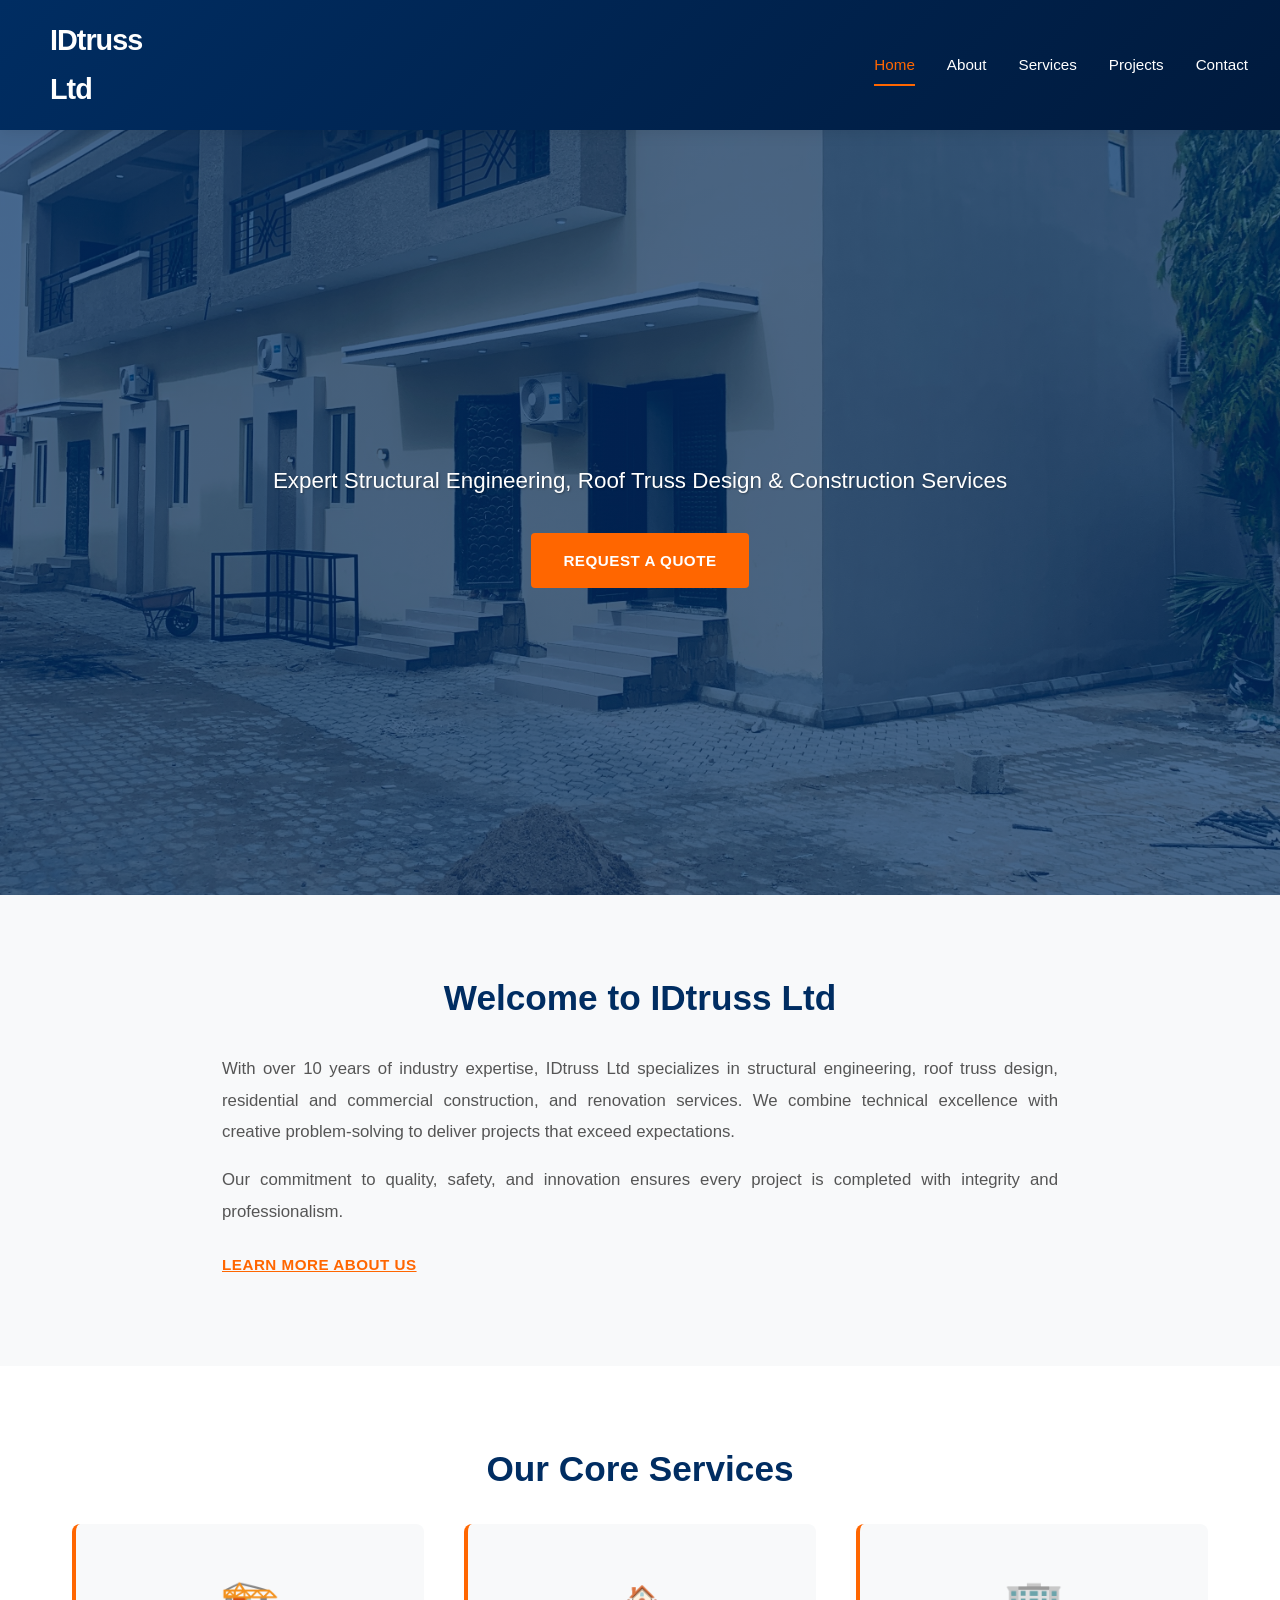
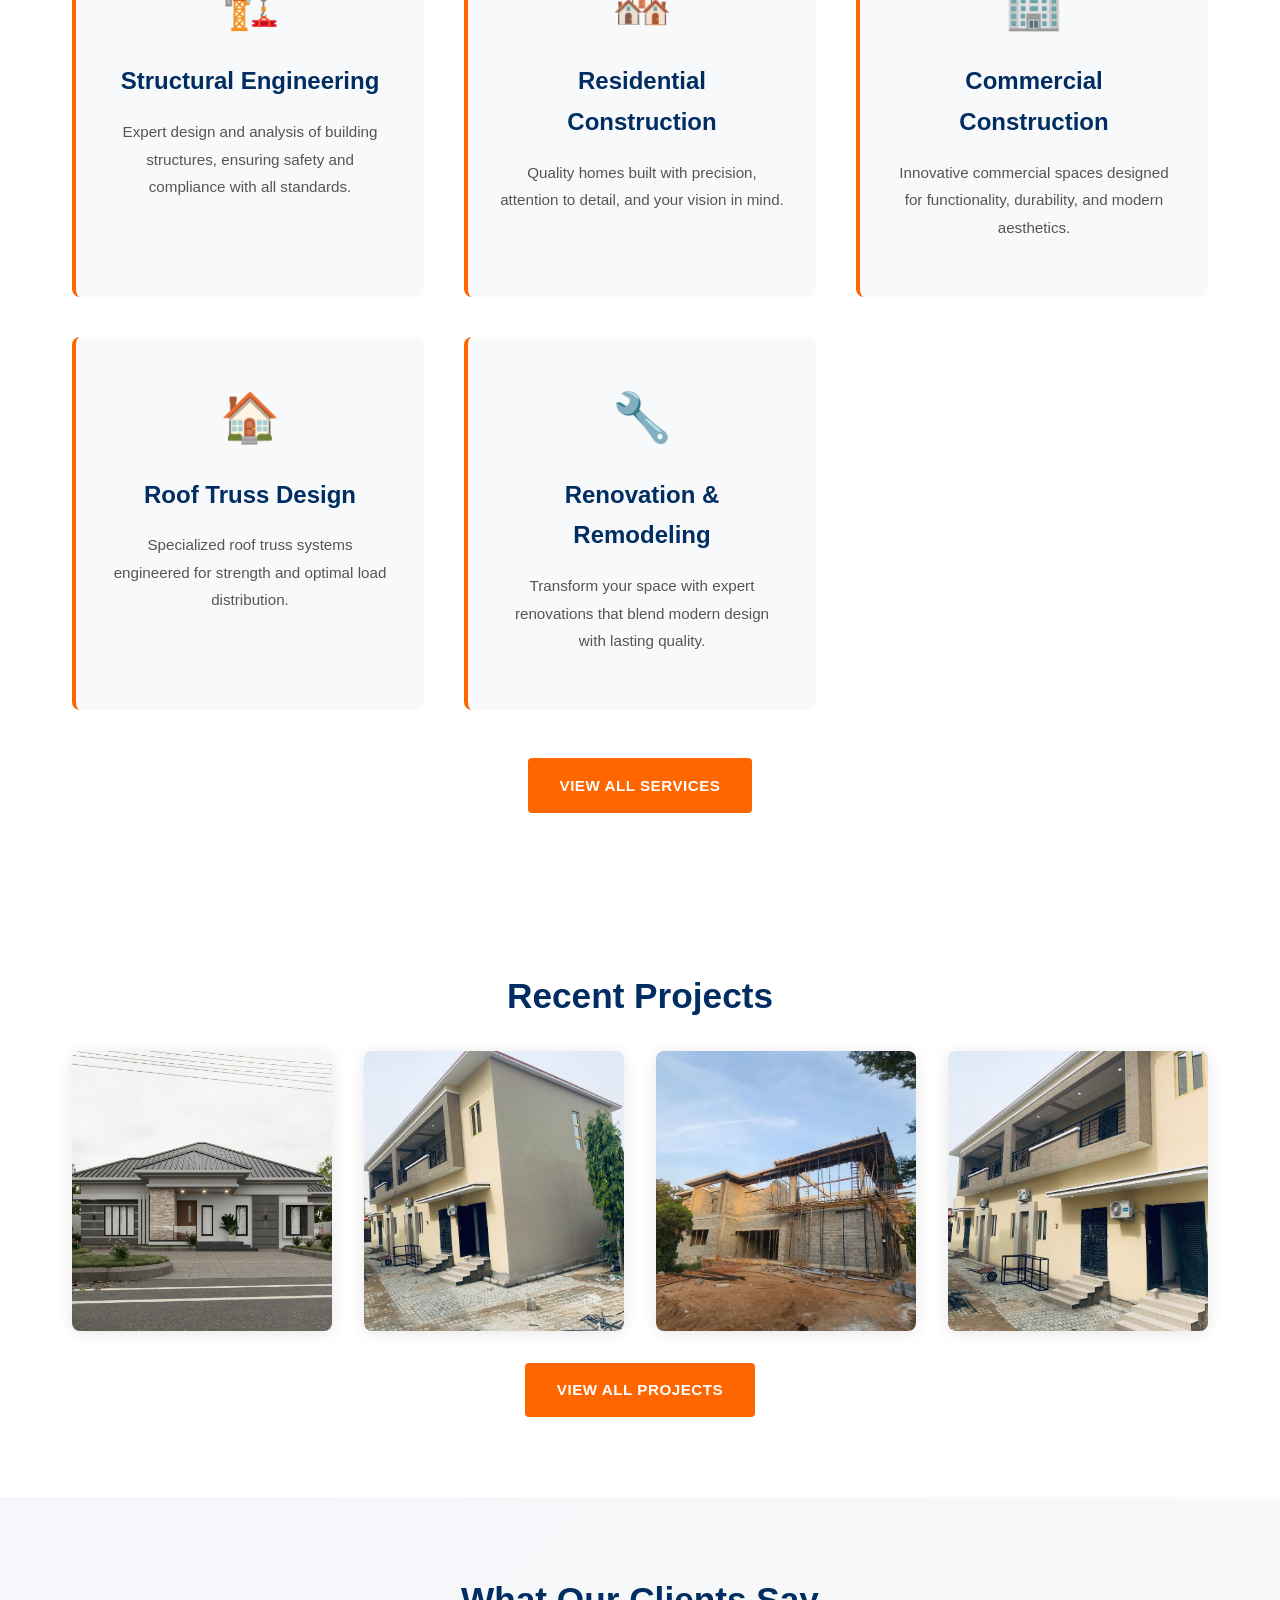
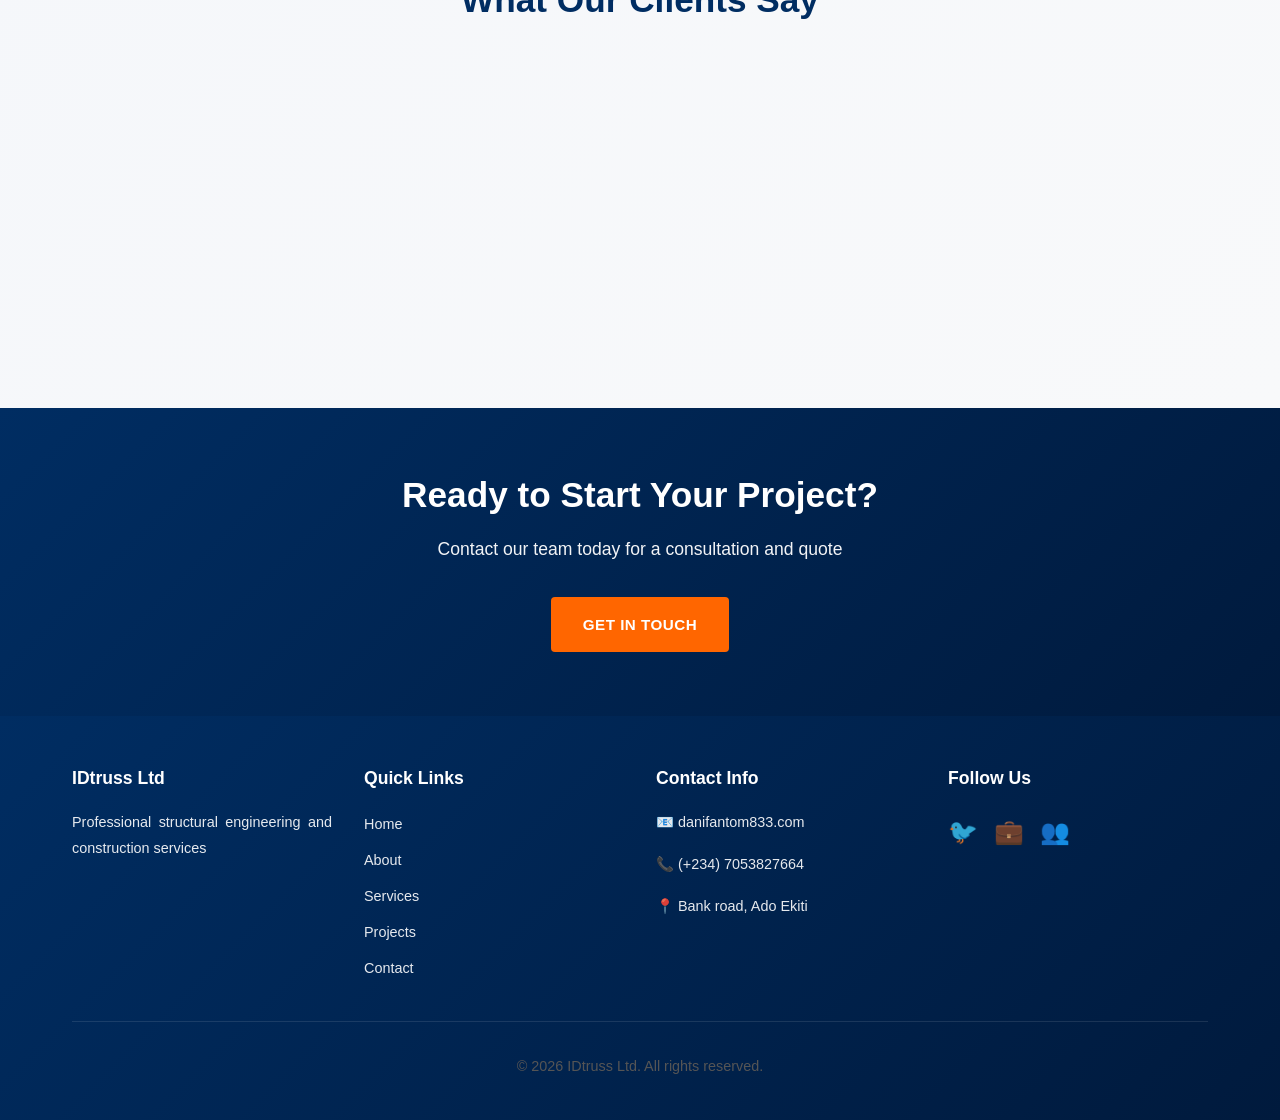
==== commit 890f655a: "Add files via upload" ====
--- a/index.html
+++ b/index.html
@@ -15,7 +15,7 @@
 <body>
   <header class="navbar">
     <div class="logo">
-      <span class="logo-icon">⚙️</span> IDtruss Ltd
+        <span class="logo-icon"></span> IDtruss Ltd
     </div>
     <nav class="nav-links">
       <a href="index.html" class="active">Home</a>
@@ -40,7 +40,7 @@
     <div class="container">
       <div class="intro-content">
         <h2>Welcome to IDtruss Ltd</h2>
-        <p>With over 20 years of industry expertise, IDtruss Ltd specializes in structural engineering, roof truss design, residential and commercial construction, and renovation services. We combine technical excellence with creative problem-solving to deliver projects that exceed expectations.</p>
+        <p>With over 10 years of industry expertise, IDtruss Ltd specializes in structural engineering, roof truss design, residential and commercial construction, and renovation services. We combine technical excellence with creative problem-solving to deliver projects that exceed expectations.</p>
         <p>Our commitment to quality, safety, and innovation ensures every project is completed with integrity and professionalism.</p>
         <a href="about.html" class="btn btn-secondary">Learn More About Us</a>
       </div>
@@ -178,9 +178,9 @@
         </div>
         <div class="footer-section">
           <h4>Contact Info</h4>
-          <p>📧 info@idtruss.com</p>
-          <p>📞 (555) 123-4567</p>
-          <p>📍 123 Construction Ave, Building City, ST 12345</p>
+          <p>📧 danifantom833.com</p>
+          <p>📞 (+234) 7053827664</p>
+          <p>📍 Bank road, Ado Ekiti</p>
         </div>
         <div class="footer-section">
           <h4>Follow Us</h4>
--- a/style.css
+++ b/style.css
@@ -129,10 +129,12 @@
   align-items: center;
   gap: 0.5rem;
   color: var(--light);
+  text-align: justify;
 }
 
 .logo-icon {
   font-size: 1.5rem;
+  text-align: justify;
 }
 
 /* Navigation Links */
@@ -1597,4 +1599,35 @@
   section {
     page-break-inside: avoid;
   }
+}
+
+body {
+    text-align: justify;
+}
+
+@media (max-width: 768px) {
+    .hero {
+        height: 300px;
+        background-size: cover;
+        background-position: center;
+    }
+}
+
+.logo {
+    width: 40px;
+    margin-left: 10px;
+    vertical-align: middle;
+}
+
+.map {
+    text-align: center;
+    padding: 40px 20px;
+}
+.map iframe {
+    width: 100%;
+    max-width: 600px;
+    height: 400px;
+    border: none;
+    border-radius: 8px;
+    box-shadow: var(--shadow-lg);
 }
